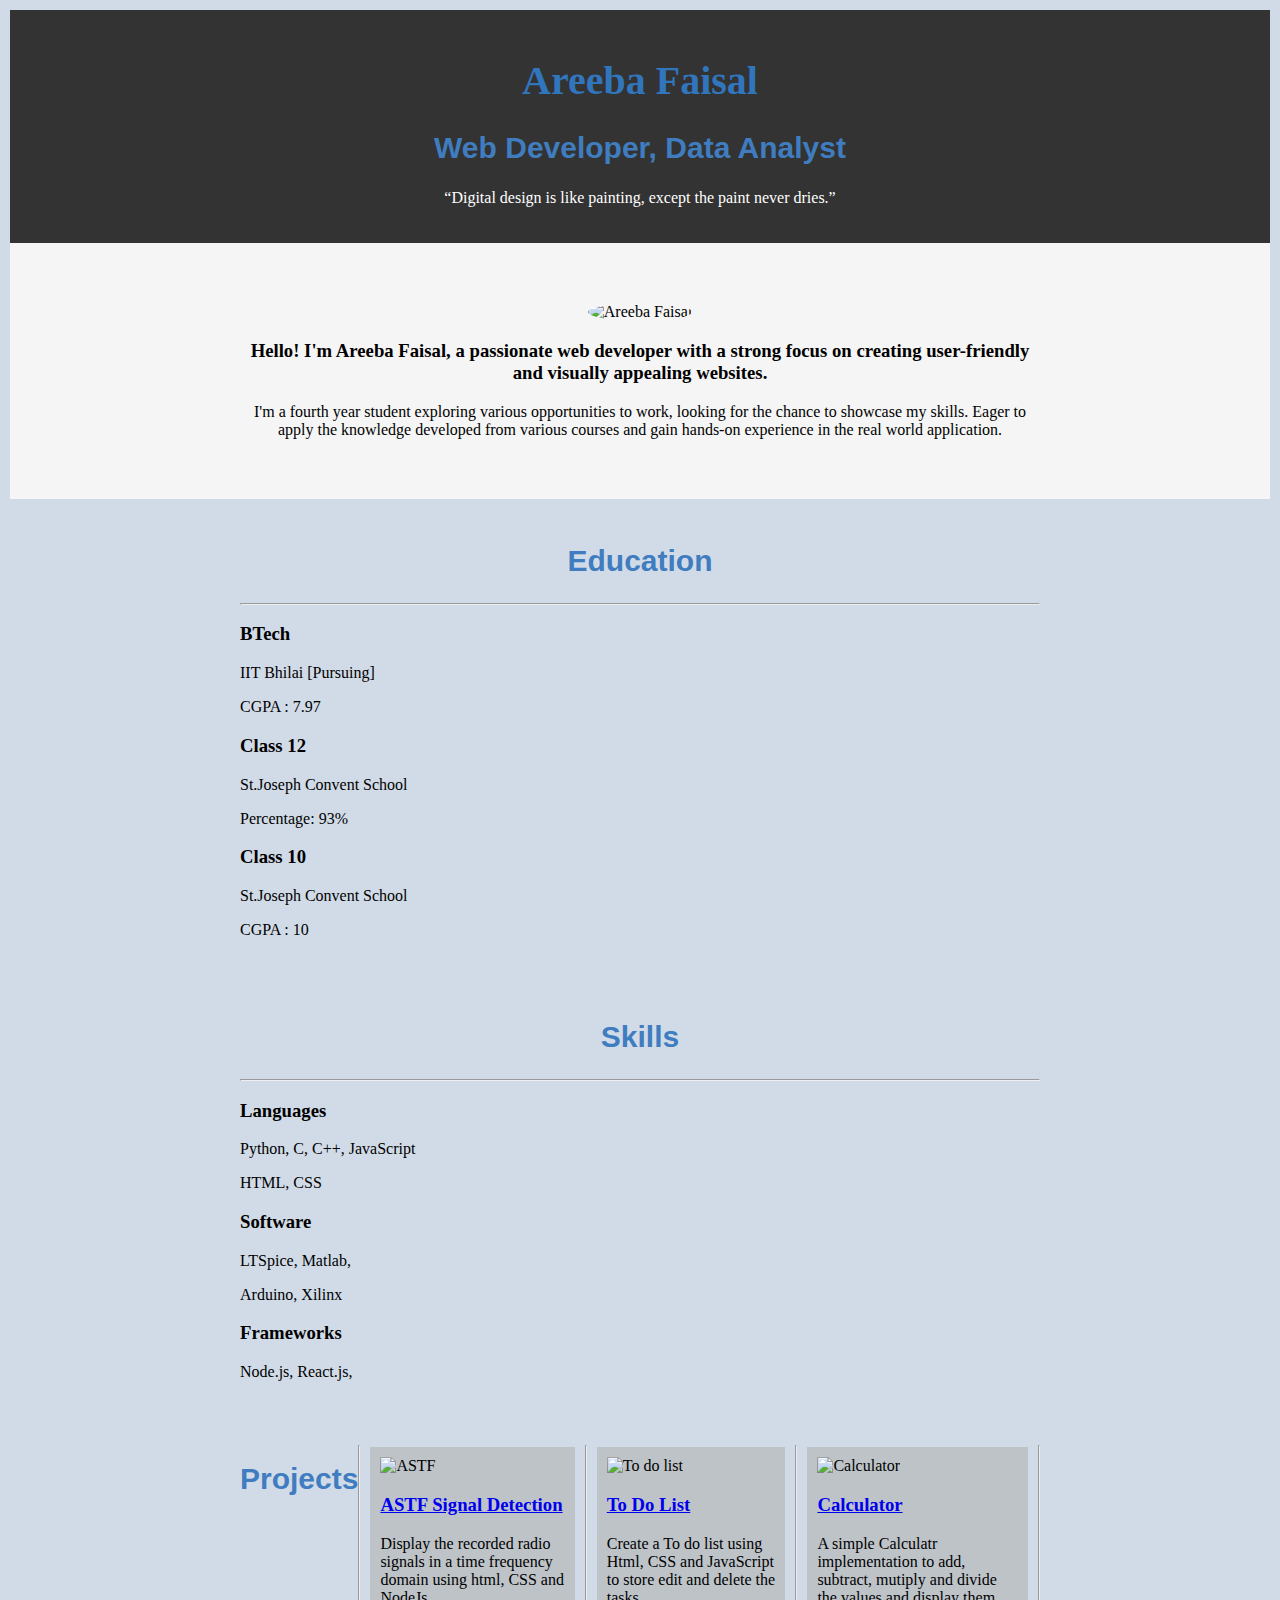
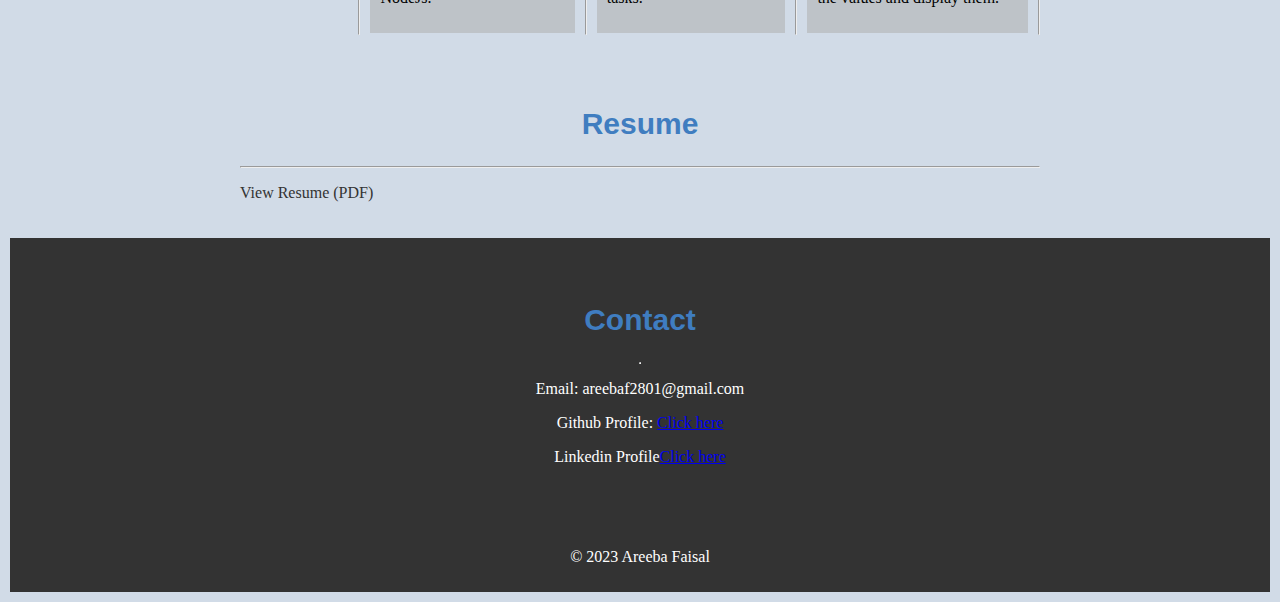
==== html.html @ a692aa57 "Add files via upload" ====
<!DOCTYPE html>
<html lang="en">
<head>
    <meta charset="UTF-8">
    <meta name="viewport" content="width=device-width, initial-scale=1.0">
    <title>Areeba Faisal - Portfolio</title>
    <link rel="stylesheet" href="styles.css">
</head>
<body>
    <header>
        <div class="header-content">
            <h1>Areeba Faisal</h1>
            <h2>Web Developer, Data Analyst</h2>
            <p>
                “Digital design is like painting, except the paint never dries.”
            </p>
        </div>
    </header>

    <section id="about">
        <div class="section-content">
            <img src=".\Assets\me.png" alt="Areeba Faisal">
            <h3 >
                Hello! I'm Areeba Faisal, a passionate web developer with a strong focus on creating user-friendly and visually appealing websites. 
            </h3>
            <div class="Me">
                I'm a fourth year student exploring various opportunities to work,
                looking for the chance to showcase my skills. Eager to apply the
                knowledge developed from various courses and gain hands-on experience in
                the real world application.
            </div>
        </div>
    </section>
    <section id="edu">
        <div class="edu">
            <h2>Education</h2>
            <hr>
            <h3>BTech</h3>
                <p>IIT Bhilai [Pursuing]</p>
                <p>CGPA : 7.97</p>
            <h3>Class 12</h3>
                <p>St.Joseph Convent School</p>
                <p>Percentage: 93%</p>
            <h3>Class 10</h3>
                <p>St.Joseph Convent School</p>
                <p>CGPA : 10</p>
          </div>

    </section>

    <section id="skills">
        
        <div class="section-content">
            <h2>Skills</h2>
            <hr>
            <h3>Languages</h3>
            <p>Python, C, C++, JavaScript</p>
            <p>HTML, CSS</p>
        <h3>Software</h3>
            <p>LTSpice, Matlab,</p>
            <p>Arduino, Xilinx</p>
        <h3>Frameworks</h3>
            <p>Node.js, React.js,</p>
            
        </div>
    </section>

    <section id="projects">
        <div class="projects">
            <h2>Projects</h2>
            <hr>
            <div class="project">
                <img src="./Assets/astf.png" alt="ASTF">
                <h3><a href="https://github.com/Areeba-28Faisal/">ASTF Signal Detection</a></h3>

                <p>Display the recorded radio signals in a time frequency domain using html, CSS and NodeJs. </p>
            </div>
            <hr>
            <div class="project">
                <img src="./Assets/tdl.png" alt="To do list">
                <h3><a href="https://github.com/Areeba-28Faisal/Codsoft/tree/To-do-list">To Do List</a></h3>
                <p>Create a To do list using Html, CSS and JavaScript to store edit and delete the tasks.</p>
            </div>
            <hr>
            <div class="project">
                <img src="./Assets/calc.png" alt="Calculator">
                <h3><a href=" https://github.com/Areeba-28Faisal/Codsoft/tree/Calculator">Calculator</a></h3>
                <p>A simple Calculatr implementation to add, subtract, mutiply and divide the values and display them.</p>
            </div>
            <hr>
            <!-- Add more projects here -->
        </div>
    </section>

    <section id="resume">

        <div class="section-content">
            <h2>Resume</h2>
            <hr>
            <p><a href="https://drive.google.com/file/d/1Hagc7MqL2C0SdJK2XbLu8eDR1fBV3OUa/view?usp=sharing">View Resume (PDF)</a></p>
        </div>
    </section>

    <section id="contact">
        <div class="contact">
            <h2>Contact</h2>
            <hr>
            <p>Email: areebaf2801@gmail.com</p>
            <p> Github Profile: <a href="https://github.com/Areeba-28Faisal">Click here</a></a></p>
            <p> Linkedin Profile<a href="https://www.linkedin.com/in/areeba-faisal-46444b25b">Click here</a></p>
        </div>
    </section>

    <footer>
        <div class="footer-content">
            <p>&copy; 2023 Areeba Faisal</p>
            <!-- Add additional links or information here -->
        </div>
    </footer>
</body>
</html>
---- styles.css ----
/* Reset some default styles */
body {
    margin: 10px;
    padding: 10x;
    background-color: rgb(164, 184, 208,0.5);
    
}
h1{
    font-size: 40px;
    font-family: 'Lobster',cursive;
    color: rgb(49, 117, 189);
}

h2{
    font-family: 'Montserrat', sans-serif;
    font-size: 30px;
    color: rgb(63, 125, 192);
    text-align: center;
}

/* Style the header */
header {
    background-color: #333;
    color: #fff;
    text-align: center;
    padding: 20px 0;
}

.header-content {
    max-width: 800px;
    margin: 0 auto;
}

/* Style the about section */
#about {
    background-color: #f5f5f5;
    padding: 40px 0;
    text-align: center;
}

#about img {
    max-width: 200px;
    border-radius: 50%;
    align-self: left;
}

.section-content {
    max-width: 800px;
    margin: 0 auto;
    padding: 20px;
    
}

.projects{
    max-width: 800px;
    margin: 0 auto;
    padding: 20px;
    display:flex;
    justify-content:space-between;
}
/* Style the skills section */
#skills ul {
    list-style-type: none;
}

/* Style the projects section */
.project {
    margin: 10px;
    padding:10px;
    font-size: 14;
    image-rendering: auto;
    background-color:rgb(113, 98, 80,0.2);

}

.project img {
    max-width: 100%;
    justify-content: center;
    
    height: 100px;
}

/* Style the resume section */
#resume a {
    color: #333;
    text-decoration: none;
}

#resume a:hover {
    text-decoration: blue underline;
}

/* Style the contact section */
#contact {
    background-color: #333;
    color: #fff;
    text-align: center;
    padding: 20px 0;
}
.contact{
    max-width: 800px;
    margin: 0 auto;
    padding: 20px;
    justify-items:center;
}
.edu{
    background-image: url(./Assets/bg.png);
    background-repeat: no-repeat;
    background-position: right;
    max-width: 800px;
    margin: 0 auto;
    padding: 20px;

}
/* Style the footer */
footer {
    background-color: #333;
    color: #fff;
    text-align: center;
    padding: 10px 0;
}
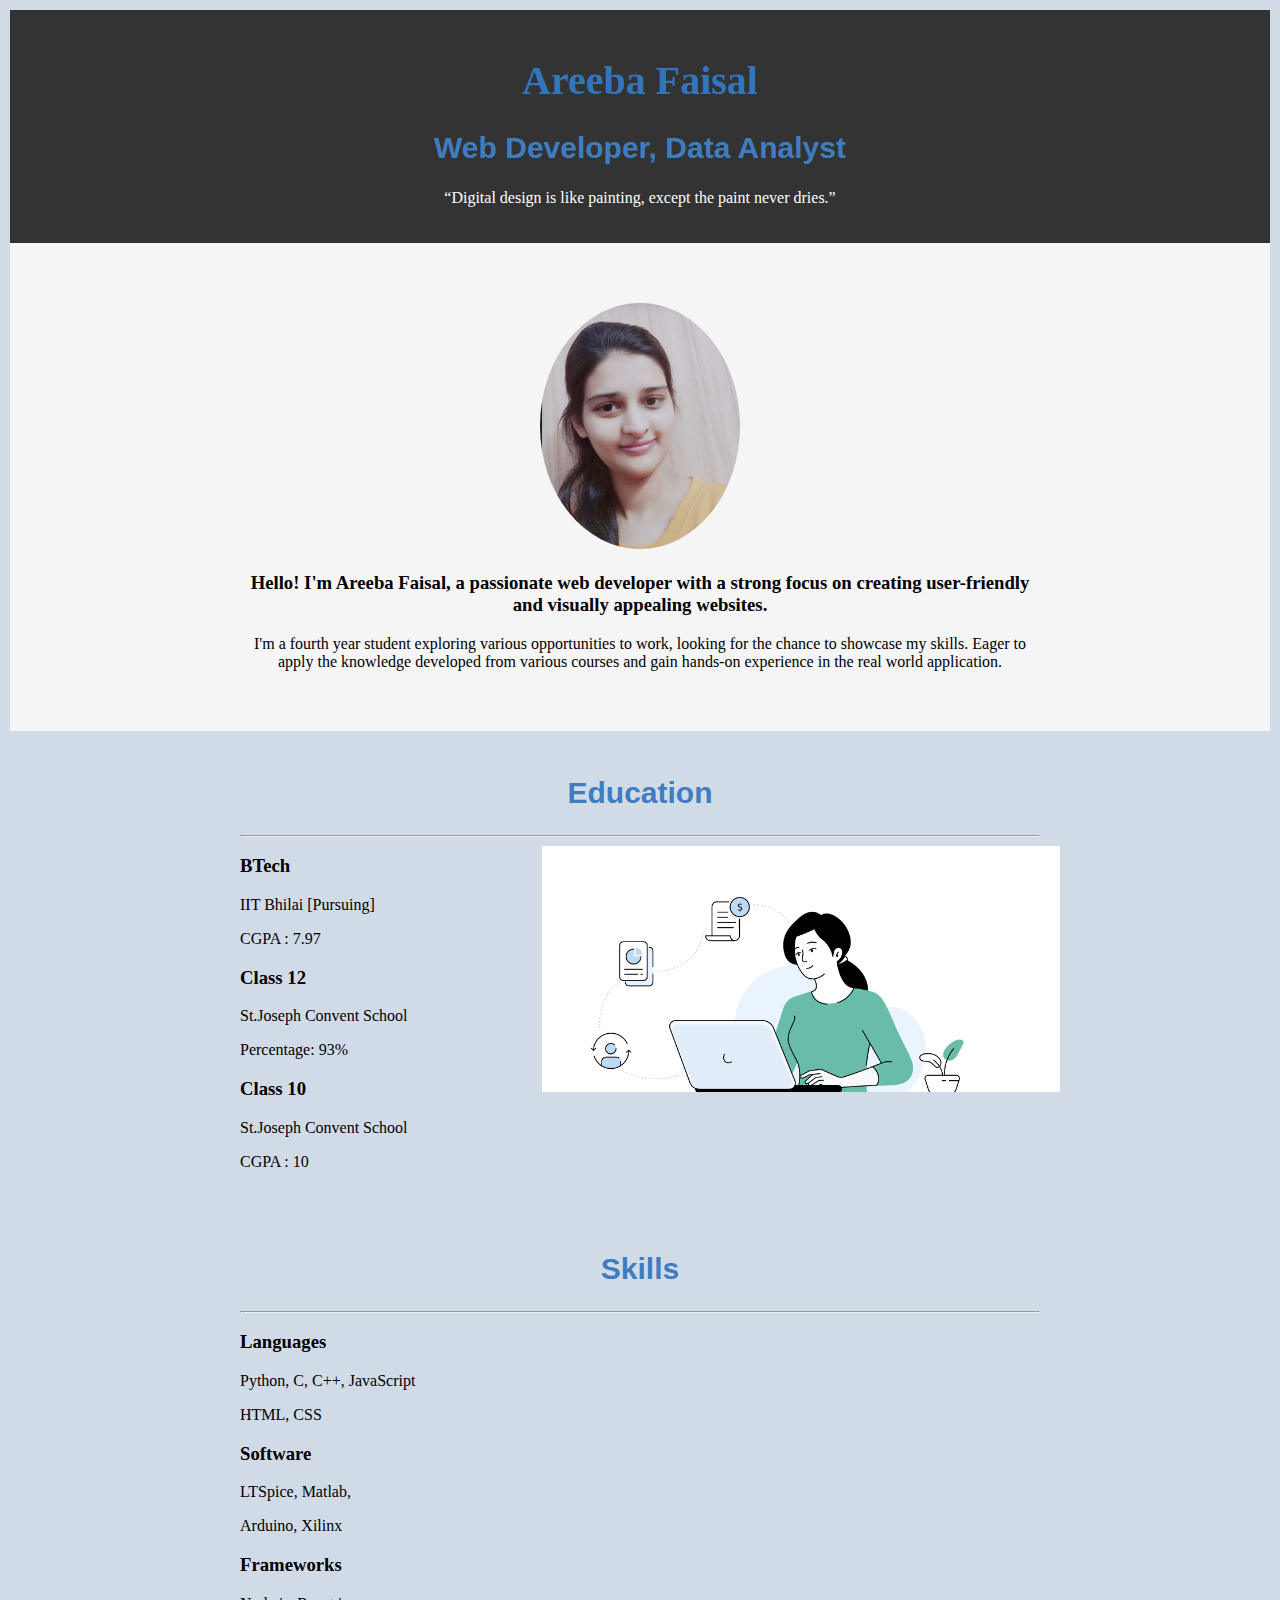
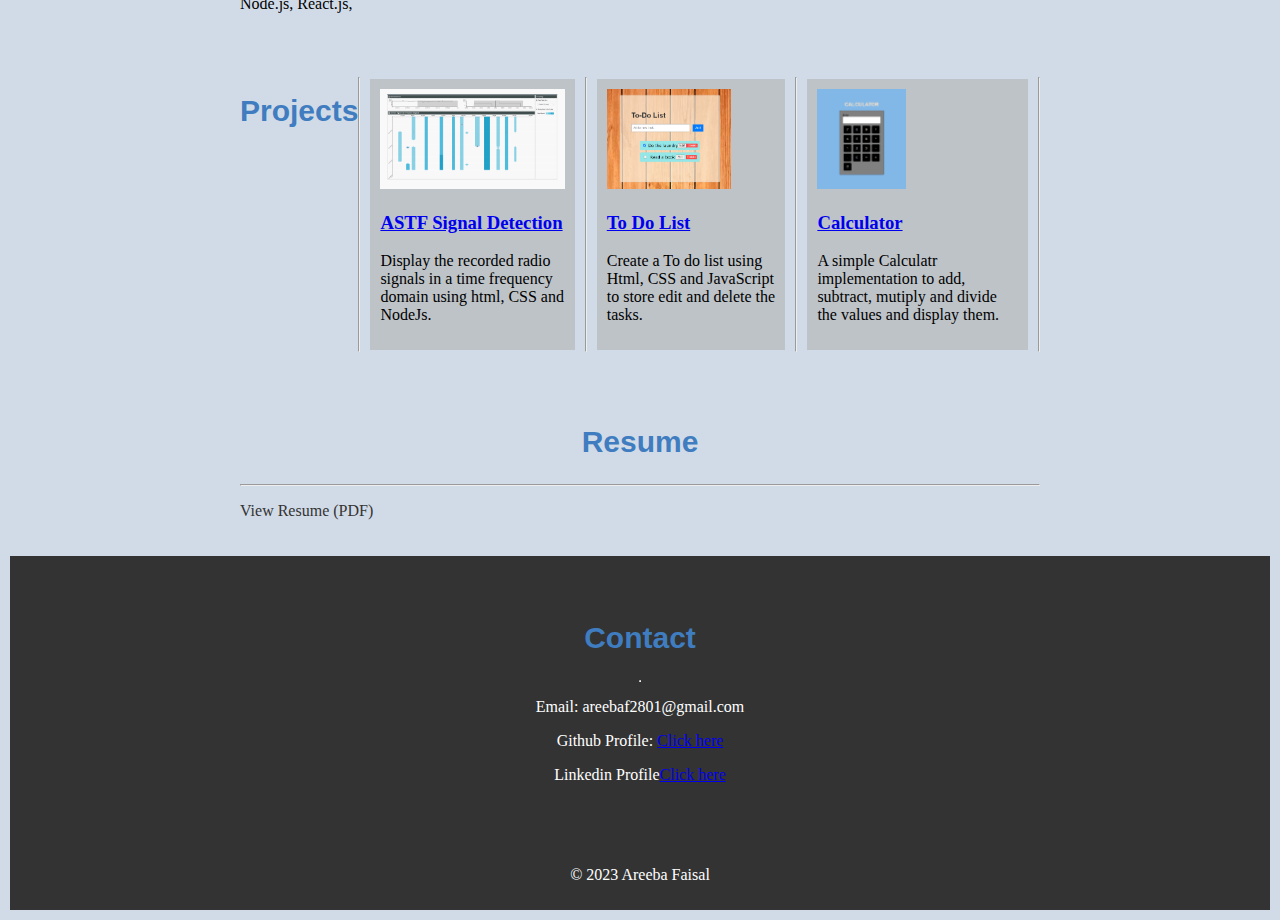
==== commit 8c95424c: "Update html.html" ====
--- a/html.html
+++ b/html.html
@@ -19,7 +19,7 @@
 
     <section id="about">
         <div class="section-content">
-            <img src=".\Assets\me.png" alt="Areeba Faisal">
+            <img src=".\me.png" alt="Areeba Faisal">
             <h3 >
                 Hello! I'm Areeba Faisal, a passionate web developer with a strong focus on creating user-friendly and visually appealing websites. 
             </h3>
@@ -70,20 +70,20 @@
             <h2>Projects</h2>
             <hr>
             <div class="project">
-                <img src="./Assets/astf.png" alt="ASTF">
+                <img src="./astf.png" alt="ASTF">
                 <h3><a href="https://github.com/Areeba-28Faisal/">ASTF Signal Detection</a></h3>
 
                 <p>Display the recorded radio signals in a time frequency domain using html, CSS and NodeJs. </p>
             </div>
             <hr>
             <div class="project">
-                <img src="./Assets/tdl.png" alt="To do list">
+                <img src="./tdl.png" alt="To do list">
                 <h3><a href="https://github.com/Areeba-28Faisal/Codsoft/tree/To-do-list">To Do List</a></h3>
                 <p>Create a To do list using Html, CSS and JavaScript to store edit and delete the tasks.</p>
             </div>
             <hr>
             <div class="project">
-                <img src="./Assets/calc.png" alt="Calculator">
+                <img src="./calc.png" alt="Calculator">
                 <h3><a href=" https://github.com/Areeba-28Faisal/Codsoft/tree/Calculator">Calculator</a></h3>
                 <p>A simple Calculatr implementation to add, subtract, mutiply and divide the values and display them.</p>
             </div>
--- a/styles.css
+++ b/styles.css
@@ -104,7 +104,7 @@
     justify-items:center;
 }
 .edu{
-    background-image: url(./Assets/bg.png);
+    background-image: url(./bg.png);
     background-repeat: no-repeat;
     background-position: right;
     max-width: 800px;
